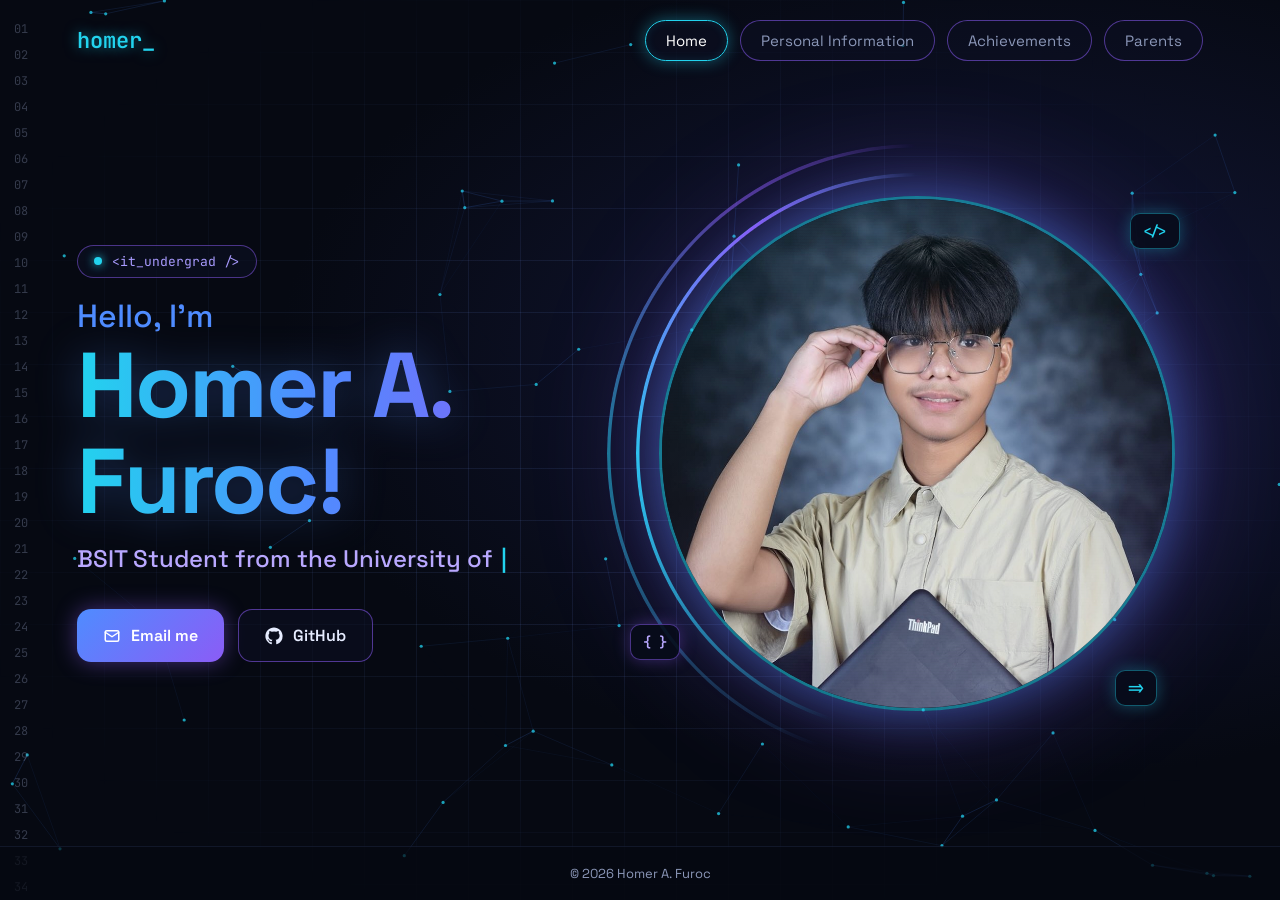
==== index.html @ 2d882e79 "Add files via upload" ====
<!DOCTYPE html>
<html lang="en">
<head>
  <meta charset="UTF-8">
  <meta name="viewport" content="width=device-width, initial-scale=1">
  <title>Homer A. Furoc | Portfolio</title>
  <meta name="description" content="Portfolio of Homer A. Furoc, BSIT student at the University of the Cordilleras.">
  <link rel="preconnect" href="https://fonts.googleapis.com">
  <link rel="preconnect" href="https://fonts.gstatic.com" crossorigin>
  <link href="https://fonts.googleapis.com/css2?family=JetBrains+Mono:wght@400;600&family=Space+Grotesk:wght@400;500;700&display=swap" rel="stylesheet">
  <link rel="stylesheet" href="css/style.css">
</head>
<body>
  <canvas id="net" aria-hidden="true"></canvas>
  <div class="grid-bg" aria-hidden="true"></div>
  <div class="scanline" aria-hidden="true"></div>
  <div class="gutter" id="gutter" aria-hidden="true"></div>

  <header class="topbar">
    <a class="logo" href="index.html" aria-label="Homer Furoc home">homer<span class="cursor">_</span></a>
    <nav aria-label="Main">
      <a class="pill active" href="index.html" aria-current="page">Home</a>
      <a class="pill" href="personal-info.html">Personal Information</a>
      <a class="pill" href="achievements.html">Achievements</a>
      <a class="pill" href="parents.html">Parents</a>
    </nav>
  </header>

  <main class="hero">
    <section class="hero-text">
      <p class="tag"><span class="dot"></span>&lt;it_undergrad /&gt;</p>
      <p class="hello">Hello, I’m</p>
      <h1 class="name" data-text="Homer A. Furoc!">Homer A. Furoc!</h1>
      <p class="role"><span id="typed"></span><span class="caret">|</span></p>
      <noscript><p class="role">BSIT Student from the University of the Cordilleras.</p></noscript>
      <div class="actions">
        <a class="btn primary" href="https://mail.google.com/mail/?view=cm&fs=1&to=homerfuroc1@gmail.com" target="_blank" rel="noopener">
          <svg viewBox="0 0 24 24" width="18" height="18" fill="none" stroke="currentColor" stroke-width="2" stroke-linecap="round" stroke-linejoin="round" aria-hidden="true"><rect x="3" y="5" width="18" height="14" rx="2"/><path d="m3 7 9 6 9-6"/></svg>
          Email me
        </a>
        <a class="btn ghost" href="https://github.com/HomerFuroc" target="_blank" rel="noopener">
          <svg viewBox="0 0 24 24" width="18" height="18" fill="currentColor" aria-hidden="true"><path d="M12 .5C5.65.5.5 5.65.5 12c0 5.08 3.29 9.39 7.86 10.91.58.11.79-.25.79-.56v-2c-3.2.7-3.88-1.54-3.88-1.54-.52-1.33-1.28-1.69-1.28-1.69-1.04-.71.08-.7.08-.7 1.16.08 1.77 1.19 1.77 1.19 1.03 1.76 2.7 1.25 3.36.96.1-.75.4-1.25.73-1.54-2.55-.29-5.24-1.28-5.24-5.69 0-1.26.45-2.28 1.19-3.09-.12-.29-.52-1.46.11-3.05 0 0 .97-.31 3.17 1.18a11 11 0 0 1 5.78 0c2.2-1.49 3.17-1.18 3.17-1.18.63 1.59.23 2.76.11 3.05.74.81 1.19 1.83 1.19 3.09 0 4.42-2.69 5.39-5.25 5.68.41.36.78 1.06.78 2.14v3.17c0 .31.21.68.8.56A11.5 11.5 0 0 0 23.5 12C23.5 5.65 18.35.5 12 .5z"/></svg>
          GitHub
        </a>
      </div>
    </section>

    <section class="hero-photo" aria-label="Photo of Homer A. Furoc">
      <div class="ring"></div>
      <div class="ring ring-2"></div>
      <div class="photo">
        <img src="images/homer.jpg" alt="Homer A. Furoc holding a laptop and adjusting his glasses" width="1000" height="1000">
      </div>
      <span class="chip c1">&lt;/&gt;</span>
      <span class="chip c2">{ }</span>
      <span class="chip c3">=&gt;</span>
    </section>
  </main>

  <footer class="foot">© 2026 Homer A. Furoc</footer>

  <script src="js/main.js"></script>
</body>
</html>
---- css/style.css ----
:root{
  --bg:#060912;
  --bg-2:#0b1020;
  --line:rgba(120,160,255,.10);
  --text:#e6ecff;
  --muted:#8b97b8;
  --cyan:#22d3ee;
  --blue:#4f8cff;
  --violet:#8b5cf6;
  --font:"Space Grotesk",system-ui,sans-serif;
  --mono:"JetBrains Mono",ui-monospace,Consolas,monospace;
}
*{box-sizing:border-box;margin:0;padding:0}
html,body{height:100%}
body{
  background:radial-gradient(1200px 700px at 78% 40%,#14183a 0%,var(--bg) 60%);
  color:var(--text);
  font-family:var(--font);
  overflow-x:hidden;
  min-height:100vh;
  display:flex;flex-direction:column;
}
a{color:inherit;text-decoration:none}
:focus-visible{outline:2px solid var(--cyan);outline-offset:3px}

/* background layers */
#net{position:fixed;inset:0;width:100%;height:100%;z-index:0}
.grid-bg{
  position:fixed;inset:0;z-index:0;pointer-events:none;
  background-image:
    linear-gradient(var(--line) 1px,transparent 1px),
    linear-gradient(90deg,var(--line) 1px,transparent 1px);
  background-size:52px 52px;
  mask-image:radial-gradient(ellipse at center,#000 30%,transparent 80%);
  -webkit-mask-image:radial-gradient(ellipse at center,#000 30%,transparent 80%);
}
.scanline{
  position:fixed;left:0;right:0;top:-12%;height:12%;z-index:1;pointer-events:none;
  background:linear-gradient(to bottom,transparent,rgba(34,211,238,.06),transparent);
  animation:scan 7s linear infinite;
}
@keyframes scan{to{transform:translateY(900%)}}

.gutter{
  position:fixed;left:14px;top:0;bottom:0;z-index:1;pointer-events:none;
  font:12px/26px var(--mono);color:rgba(139,151,184,.35);
  overflow:hidden;padding-top:16px;
}
.gutter span{display:block}

/* top bar */
.topbar{
  position:relative;z-index:5;
  display:flex;align-items:center;justify-content:space-between;gap:24px;flex-wrap:wrap;
  padding:20px clamp(20px,6vw,90px) 20px clamp(48px,6vw,90px);
}
.logo{font:600 22px var(--mono);color:var(--cyan);text-shadow:0 0 14px rgba(34,211,238,.6)}
.cursor{animation:blink 1s steps(2) infinite}
@keyframes blink{50%{opacity:0}}
nav{display:flex;gap:12px;flex-wrap:wrap}
.pill{
  padding:10px 20px;border-radius:999px;
  border:1.5px solid rgba(139,92,246,.55);
  background:rgba(12,16,34,.6);
  color:var(--muted);font-size:15px;
  transition:color .2s,box-shadow .2s,border-color .2s,transform .2s;
}
.pill:hover{
  color:#fff;border-color:var(--cyan);transform:translateY(-2px);
  box-shadow:0 0 18px rgba(34,211,238,.45),inset 0 0 12px rgba(34,211,238,.15);
}
.pill.active{
  color:#fff;border-color:var(--cyan);
  box-shadow:0 0 16px rgba(34,211,238,.4),inset 0 0 10px rgba(34,211,238,.12);
}

/* hero */
.hero{
  position:relative;z-index:3;flex:1;
  display:grid;grid-template-columns:1fr 1.1fr;align-items:center;gap:32px;
  padding:10px clamp(20px,6vw,90px) 30px clamp(48px,6vw,90px);
  max-width:1400px;width:100%;margin:0 auto;
}
.tag{
  display:inline-flex;align-items:center;gap:10px;
  padding:7px 16px;border-radius:999px;
  border:1px solid rgba(139,92,246,.5);background:rgba(12,16,34,.7);
  font:13px var(--mono);color:#a99bff;margin-bottom:18px;
}
.dot{width:8px;height:8px;border-radius:50%;background:var(--cyan);box-shadow:0 0 10px var(--cyan);animation:pulse 1.8s ease-in-out infinite}
@keyframes pulse{50%{transform:scale(1.5);opacity:.6}}
.hello{font-size:clamp(22px,3vw,32px);color:var(--blue);font-weight:500}
.name{
  position:relative;
  font-size:clamp(40px,7.2vw,92px);line-height:1.04;font-weight:700;letter-spacing:-.02em;
  background:linear-gradient(90deg,var(--cyan),var(--blue) 45%,var(--violet));
  -webkit-background-clip:text;background-clip:text;color:transparent;
  filter:drop-shadow(0 0 22px rgba(79,140,255,.35));
  margin:2px 0 14px;
}
/* brief glitch on hover */
.name::before,.name::after{
  content:attr(data-text);position:absolute;inset:0;opacity:0;
  -webkit-background-clip:text;background-clip:text;color:transparent;
}
.name::before{background-image:linear-gradient(90deg,#ff2bd6,#ff2bd6)}
.name::after{background-image:linear-gradient(90deg,var(--cyan),var(--cyan))}
.name:hover::before{opacity:.8;animation:glitch1 .35s steps(2) 2}
.name:hover::after{opacity:.8;animation:glitch2 .35s steps(2) 2}
@keyframes glitch1{0%{transform:translate(-3px,1px);clip-path:inset(10% 0 55% 0)}50%{transform:translate(3px,-1px);clip-path:inset(60% 0 8% 0)}100%{transform:translate(0);clip-path:inset(0)}}
@keyframes glitch2{0%{transform:translate(3px,-1px);clip-path:inset(50% 0 12% 0)}50%{transform:translate(-3px,1px);clip-path:inset(8% 0 62% 0)}100%{transform:translate(0);clip-path:inset(0)}}

.role{font-size:clamp(17px,2.1vw,24px);color:#b9a8ff;font-weight:500;min-height:1.5em;max-width:34em}
.caret{color:var(--cyan);animation:blink .9s steps(2) infinite;margin-left:2px}

.actions{display:flex;gap:14px;flex-wrap:wrap;margin-top:30px}
.btn{
  display:inline-flex;align-items:center;gap:10px;
  padding:15px 26px;border-radius:14px;font-weight:600;font-size:16px;
  transition:transform .2s,box-shadow .2s,background .2s;
}
.btn.primary{background:linear-gradient(135deg,var(--blue),var(--violet));color:#fff;box-shadow:0 0 22px rgba(139,92,246,.45)}
.btn.primary:hover{transform:translateY(-3px);box-shadow:0 0 34px rgba(79,140,255,.8)}
.btn.ghost{border:1.5px solid rgba(139,92,246,.55);background:rgba(12,16,34,.6);color:var(--text)}
.btn.ghost:hover{transform:translateY(-3px);border-color:var(--cyan);box-shadow:0 0 26px rgba(34,211,238,.5)}

/* photo */
.hero-photo{position:relative;display:grid;place-items:center;aspect-ratio:1/1;max-width:760px;width:100%;margin-inline:auto}
.photo{
  position:relative;z-index:2;width:90%;aspect-ratio:1/1;border-radius:50%;overflow:hidden;
  border:3px solid rgba(34,211,238,.55);
  box-shadow:0 0 50px rgba(79,140,255,.45),0 0 120px rgba(139,92,246,.35);
}
.photo img{width:100%;height:100%;object-fit:cover;object-position:50% 40%;display:block}
.photo::after{ /* tint + subtle scan texture */
  content:"";position:absolute;inset:0;
  background:repeating-linear-gradient(0deg,rgba(0,0,0,.12) 0 1px,transparent 1px 3px),
             linear-gradient(160deg,rgba(34,211,238,.10),transparent 45%,rgba(139,92,246,.18));
  mix-blend-mode:screen;pointer-events:none;
}
.ring{
  position:absolute;width:98%;aspect-ratio:1/1;border-radius:50%;z-index:1;
  background:conic-gradient(from 0deg,transparent 0 55%,var(--cyan) 75%,var(--violet) 90%,transparent);
  -webkit-mask:radial-gradient(farthest-side,transparent calc(100% - 4px),#000 calc(100% - 3px));
          mask:radial-gradient(farthest-side,transparent calc(100% - 4px),#000 calc(100% - 3px));
  filter:drop-shadow(0 0 10px var(--cyan));
  animation:spin 6s linear infinite;
}
.ring-2{width:108%;animation-duration:11s;animation-direction:reverse;opacity:.55;filter:drop-shadow(0 0 10px var(--violet))}
@keyframes spin{to{transform:rotate(360deg)}}

.chip{
  position:absolute;z-index:3;padding:8px 12px;border-radius:10px;
  font:600 14px var(--mono);color:var(--cyan);
  background:rgba(8,12,26,.85);border:1px solid rgba(34,211,238,.4);
  box-shadow:0 0 16px rgba(34,211,238,.3);
  animation:float 5s ease-in-out infinite;
}
.c1{top:8%;right:4%}
.c2{bottom:14%;left:0;animation-delay:-1.6s;color:#b9a8ff;border-color:rgba(139,92,246,.5);box-shadow:0 0 16px rgba(139,92,246,.35)}
.c3{bottom:6%;right:8%;animation-delay:-3s}
@keyframes float{50%{transform:translateY(-10px)}}

.foot{position:relative;z-index:3;text-align:center;padding:18px;font-size:13px;color:var(--muted);border-top:1px solid var(--line);background:rgba(6,9,18,.7)}

/* responsive */
@media (max-width:900px){
  .hero{grid-template-columns:1fr;text-align:center;padding-top:0}
  .hero-text{display:flex;flex-direction:column;align-items:center;order:2}
  .hero-photo{order:1;max-width:420px}
  .actions{justify-content:center}
  .topbar{justify-content:center}
  .gutter{display:none}
}
@media (max-width:520px){
  .pill{padding:8px 14px;font-size:13px}
}
@media (prefers-reduced-motion:reduce){
  *,*::before,*::after{animation:none!important;transition:none!important}
}
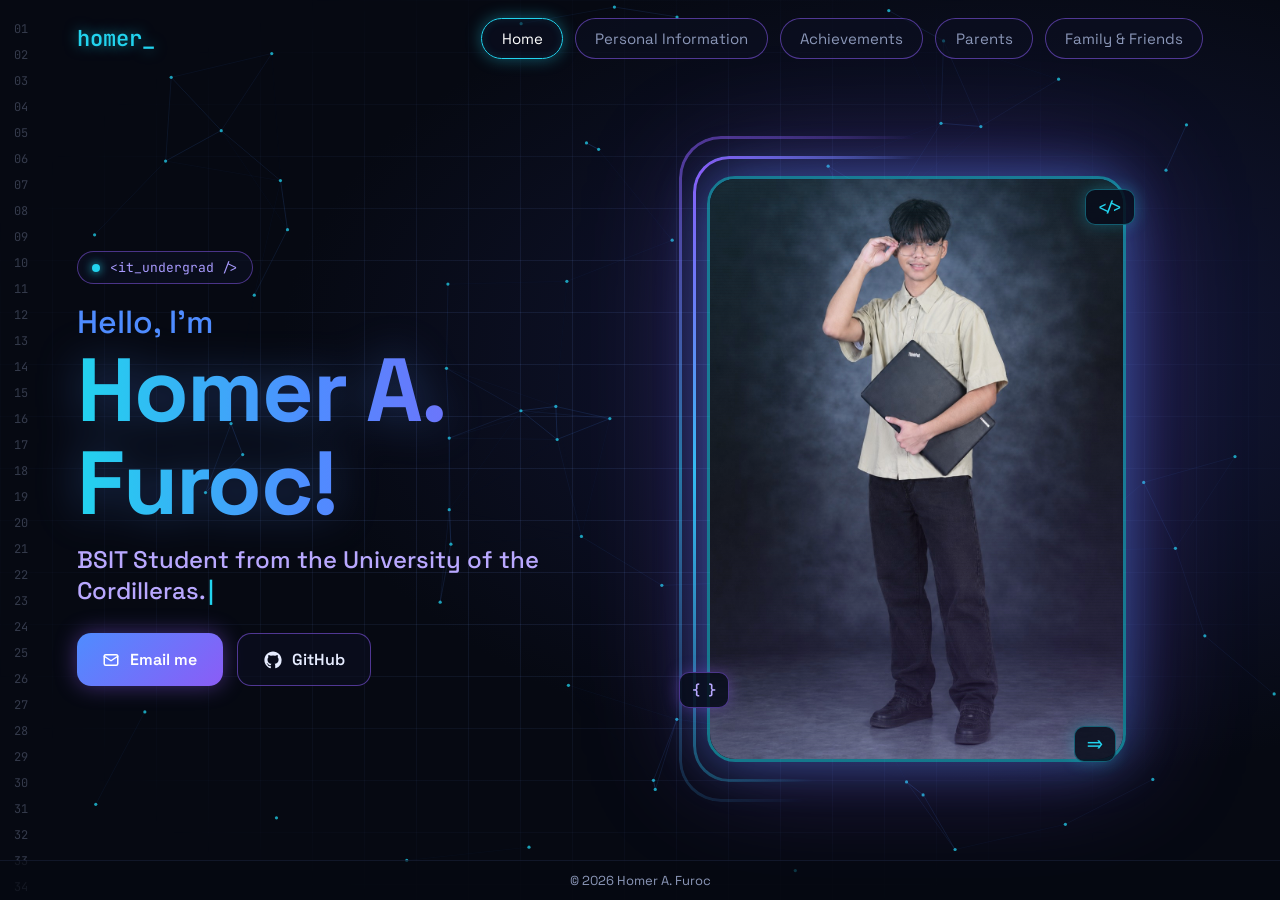
==== commit 8f8ec864: "Add files via upload" ====
--- a/index.html
+++ b/index.html
@@ -23,6 +23,7 @@
       <a class="pill" href="personal-info.html">Personal Information</a>
       <a class="pill" href="achievements.html">Achievements</a>
       <a class="pill" href="parents.html">Parents</a>
+      <a class="pill" href="family-friends.html">Family &amp; Friends</a>
     </nav>
   </header>
 
@@ -49,7 +50,7 @@
       <div class="ring"></div>
       <div class="ring ring-2"></div>
       <div class="photo">
-        <img src="images/homer.jpg" alt="Homer A. Furoc holding a laptop and adjusting his glasses" width="1000" height="1000">
+        <img src="images/homer.jpg" alt="Homer A. Furoc standing full length, holding a laptop and adjusting his glasses" width="1060" height="1484">
       </div>
       <span class="chip c1">&lt;/&gt;</span>
       <span class="chip c2">{ }</span>
--- a/css/style.css
+++ b/css/style.css
@@ -178,3 +178,76 @@
 @media (prefers-reduced-motion:reduce){
   *,*::before,*::after{animation:none!important;transition:none!important}
 }
+
+/* ===== fit-to-screen layer: no page scrolling, everything scales to the device ===== */
+html,body{height:100%;overflow:hidden}
+body{height:100vh;height:100dvh;min-height:0}
+.topbar{flex:none;padding-top:clamp(8px,2vh,20px);padding-bottom:clamp(8px,2vh,20px);gap:12px}
+.logo{font-size:clamp(16px,3vh,22px)}
+nav{gap:clamp(6px,1.4vw,12px)}
+.pill{padding:clamp(6px,1.4vh,10px) clamp(10px,1.5vw,20px);font-size:clamp(11px,min(1.6vw,2.4vh),15px);white-space:nowrap}
+.foot{flex:none;padding:clamp(5px,1.2vh,16px) 12px;font-size:clamp(10px,1.7vh,13px)}
+
+.hero{min-height:0;padding-top:0;padding-bottom:0;grid-template-rows:minmax(0,1fr);gap:clamp(12px,3vw,32px)}
+.hero-text{min-width:0}
+.hero-photo{width:min(48vw,72dvh);max-width:none;justify-self:center}
+.tag{margin-bottom:clamp(8px,2vh,18px);font-size:clamp(11px,1.8vh,13px);padding:clamp(4px,.9vh,7px) 14px}
+.hello{font-size:clamp(16px,min(3vw,4.2vh),32px)}
+.name{font-size:clamp(26px,min(7vw,11vh),92px);margin:2px 0 clamp(6px,1.6vh,14px)}
+.role{font-size:clamp(13px,min(2vw,3vh),24px)}
+.actions{margin-top:clamp(12px,3vh,30px);gap:clamp(8px,1.4vw,14px)}
+.btn{padding:clamp(9px,1.9vh,15px) clamp(14px,2vw,26px);font-size:clamp(13px,min(1.7vw,2.4vh),16px)}
+.chip{font-size:clamp(10px,1.8vh,14px);padding:clamp(4px,1vh,8px) clamp(6px,1vw,12px)}
+
+@media (max-width:900px){
+  .topbar{justify-content:center;padding-inline:12px}
+  .logo{display:none}
+  .pill{font-size:clamp(10px,3vw,13px);padding:clamp(5px,1.1vh,8px) clamp(8px,2.4vw,14px)}
+  .hero{grid-template-columns:1fr;grid-template-rows:auto auto;align-content:center;justify-items:center;
+        text-align:center;gap:clamp(8px,2dvh,20px);padding-inline:16px}
+  .hero-photo{width:min(64vw,34dvh);order:1}
+  .hero-text{order:2;display:flex;flex-direction:column;align-items:center}
+  .name{font-size:clamp(24px,min(9.5vw,6.5dvh),60px)}
+  .hello{font-size:clamp(15px,min(4.2vw,3.2dvh),24px)}
+  .role{font-size:clamp(12px,min(3.6vw,2.6dvh),18px)}
+  .actions{margin-top:clamp(8px,2dvh,20px)}
+  .btn{font-size:clamp(12px,3.4vw,15px);padding:clamp(8px,1.5dvh,12px) clamp(12px,3.5vw,20px)}
+}
+/* phones held sideways: put text and photo side by side again */
+@media (max-height:520px) and (orientation:landscape){
+  .hero{grid-template-columns:1.1fr .9fr;grid-template-rows:minmax(0,1fr);align-content:stretch;align-items:center;
+        justify-items:stretch;text-align:left;padding-inline:clamp(16px,4vw,48px)}
+  .hero-text{order:0;align-items:flex-start}
+  .hero-photo{order:0;width:min(40vw,64dvh);justify-self:center}
+  .name{font-size:clamp(22px,min(5.5vw,11dvh),60px)}
+  .hello,.role{font-size:clamp(12px,3.2dvh,18px)}
+  .tag{display:none}
+  .logo{display:none}
+}
+
+/* ===== Homepage: full-body portrait (tall frame instead of a circle) ===== */
+@property --a{syntax:'<angle>';inherits:false;initial-value:0deg}
+@keyframes ringspin{to{--a:360deg}}
+.hero-photo{
+  --ph:min(74dvh,52vw);
+  aspect-ratio:auto;max-width:none;justify-self:center;
+  height:var(--ph);width:calc(var(--ph) * 5 / 7);
+}
+.photo{width:88%;height:auto;aspect-ratio:1060/1484;border-radius:28px}
+.photo img{object-position:50% 30%}
+.ring{
+  inset:3%;width:auto;aspect-ratio:auto;border-radius:36px;padding:3px;
+  background:conic-gradient(from var(--a),transparent 0 55%,var(--cyan) 75%,var(--violet) 90%,transparent);
+  -webkit-mask:linear-gradient(#000 0 0) content-box,linear-gradient(#000 0 0);
+  -webkit-mask-composite:xor;
+          mask:linear-gradient(#000 0 0) content-box,linear-gradient(#000 0 0);
+          mask-composite:exclude;
+  animation:ringspin 6s linear infinite;
+}
+.ring-2{inset:0;width:auto;border-radius:42px;animation-duration:11s;animation-direction:reverse}
+@media (max-width:900px){
+  .hero-photo{--ph:min(40dvh,84vw);width:calc(var(--ph) * 5 / 7);height:var(--ph)}
+}
+@media (max-height:520px) and (orientation:landscape){
+  .hero-photo{--ph:70dvh;width:calc(var(--ph) * 5 / 7);height:var(--ph)}
+}
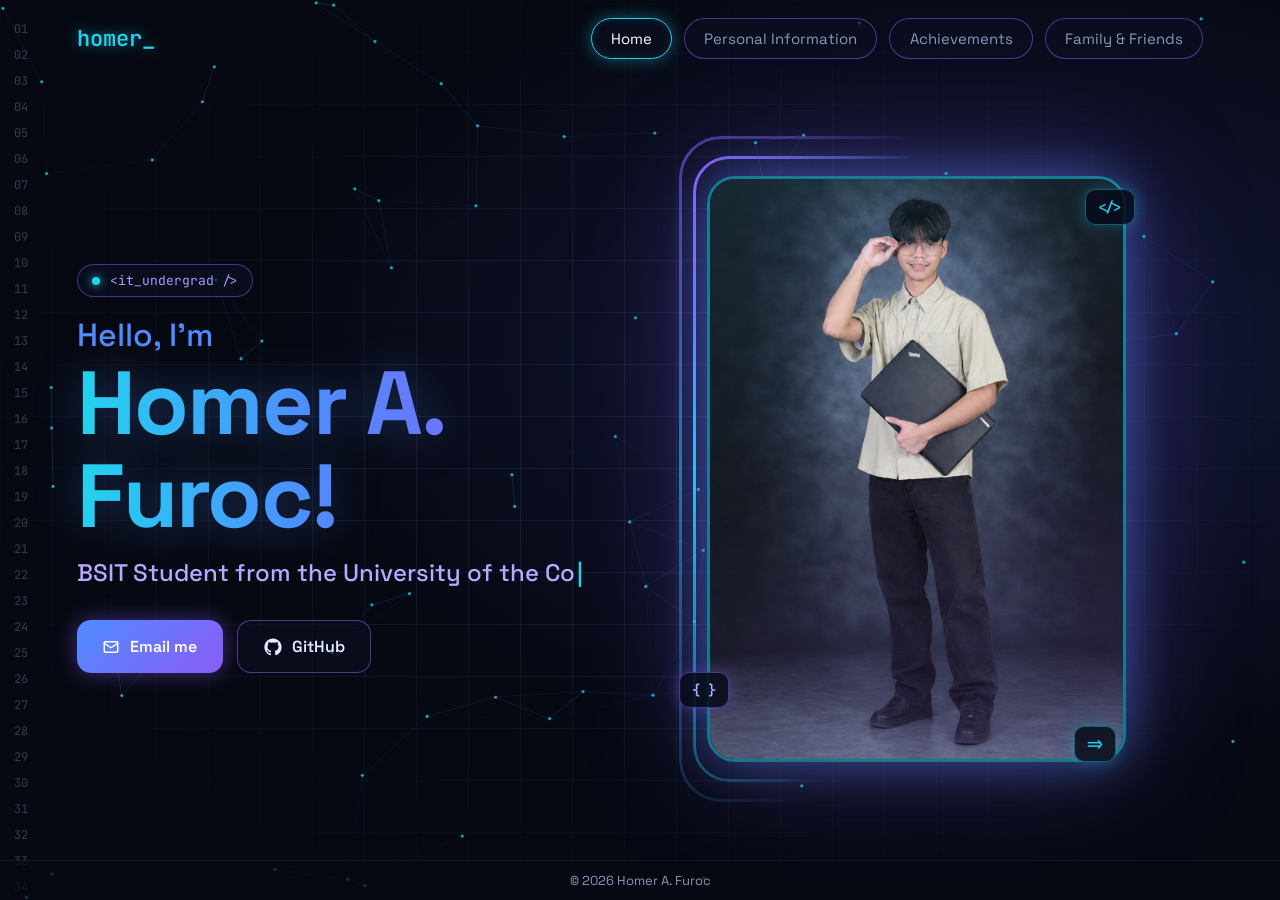
==== commit 73624334: "Add files via upload" ====
--- a/index.html
+++ b/index.html
@@ -22,7 +22,6 @@
       <a class="pill active" href="index.html" aria-current="page">Home</a>
       <a class="pill" href="personal-info.html">Personal Information</a>
       <a class="pill" href="achievements.html">Achievements</a>
-      <a class="pill" href="parents.html">Parents</a>
       <a class="pill" href="family-friends.html">Family &amp; Friends</a>
     </nav>
   </header>
@@ -50,7 +49,7 @@
       <div class="ring"></div>
       <div class="ring ring-2"></div>
       <div class="photo">
-        <img src="images/homer.jpg" alt="Homer A. Furoc standing full length, holding a laptop and adjusting his glasses" width="1060" height="1484">
+        <img src="images/homer-full.jpg" alt="Homer A. Furoc standing full length, holding a laptop and adjusting his glasses" width="1060" height="1484">
       </div>
       <span class="chip c1">&lt;/&gt;</span>
       <span class="chip c2">{ }</span>
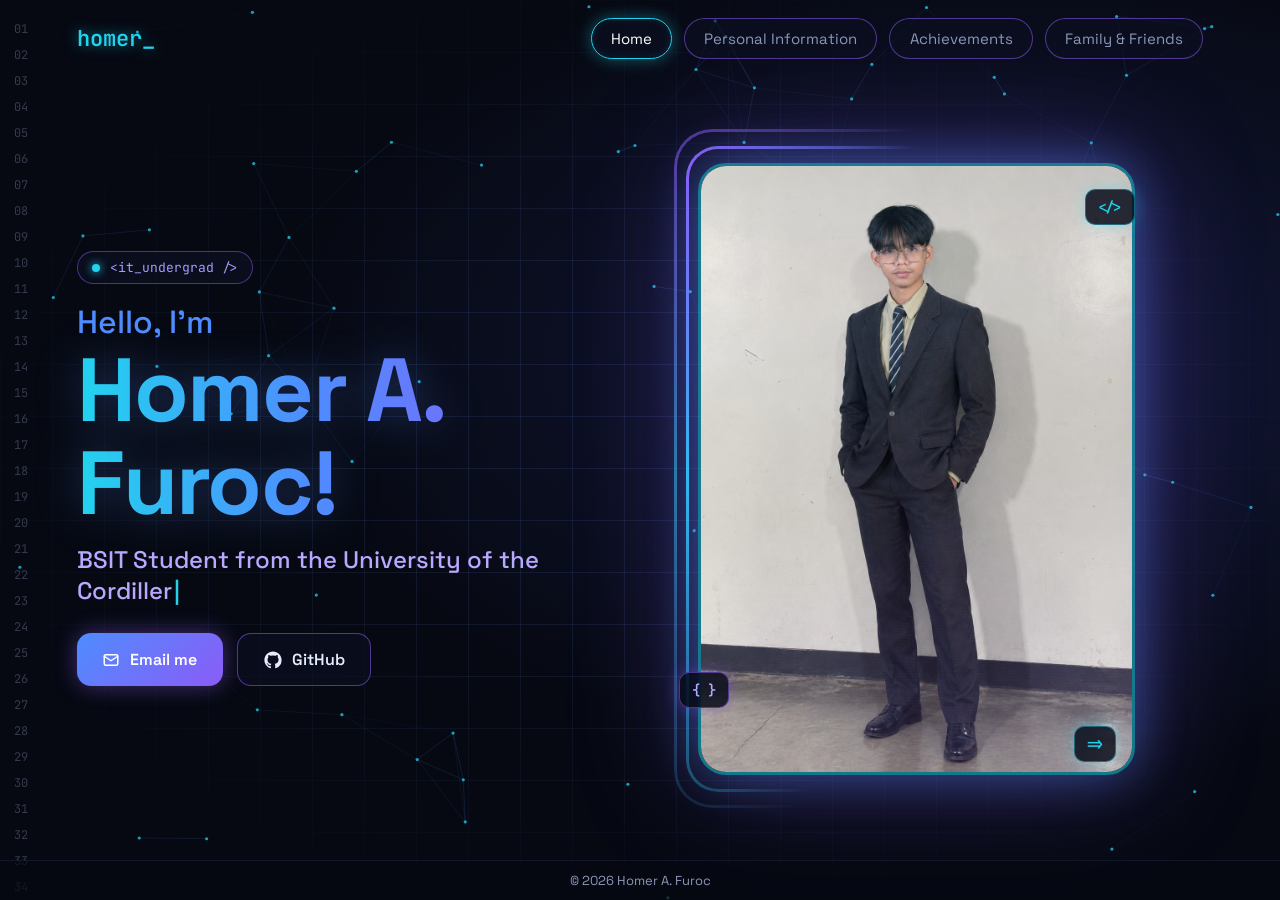
==== commit 6cdd2c02: "Rename index (4).html to index.html" ====
--- a/index.html
+++ b/index.html
@@ -49,7 +49,7 @@
       <div class="ring"></div>
       <div class="ring ring-2"></div>
       <div class="photo">
-        <img src="images/homer-full.jpg" alt="Homer A. Furoc standing full length, holding a laptop and adjusting his glasses" width="1060" height="1484">
+        <img src="images/homer-hero.jpg" alt="Homer A. Furoc standing in a charcoal suit and striped tie with his hands in his pockets" width="1034" height="1448">
       </div>
       <span class="chip c1">&lt;/&gt;</span>
       <span class="chip c2">{ }</span>
--- a/css/style.css
+++ b/css/style.css
@@ -229,14 +229,14 @@
 @property --a{syntax:'<angle>';inherits:false;initial-value:0deg}
 @keyframes ringspin{to{--a:360deg}}
 .hero-photo{
-  --ph:min(74dvh,52vw);
+  --ph:min(78dvh,52vw);
   aspect-ratio:auto;max-width:none;justify-self:center;
   height:var(--ph);width:calc(var(--ph) * 5 / 7);
 }
-.photo{width:88%;height:auto;aspect-ratio:1060/1484;border-radius:28px}
+.photo{width:92%;height:auto;aspect-ratio:1060/1484;border-radius:28px}
 .photo img{object-position:50% 30%}
 .ring{
-  inset:3%;width:auto;aspect-ratio:auto;border-radius:36px;padding:3px;
+  inset:1.5%;width:auto;aspect-ratio:auto;border-radius:32px;padding:3px;
   background:conic-gradient(from var(--a),transparent 0 55%,var(--cyan) 75%,var(--violet) 90%,transparent);
   -webkit-mask:linear-gradient(#000 0 0) content-box,linear-gradient(#000 0 0);
   -webkit-mask-composite:xor;
@@ -244,9 +244,9 @@
           mask-composite:exclude;
   animation:ringspin 6s linear infinite;
 }
-.ring-2{inset:0;width:auto;border-radius:42px;animation-duration:11s;animation-direction:reverse}
+.ring-2{inset:-1%;width:auto;border-radius:38px;animation-duration:11s;animation-direction:reverse}
 @media (max-width:900px){
-  .hero-photo{--ph:min(40dvh,84vw);width:calc(var(--ph) * 5 / 7);height:var(--ph)}
+  .hero-photo{--ph:min(42dvh,84vw);width:calc(var(--ph) * 5 / 7);height:var(--ph)}
 }
 @media (max-height:520px) and (orientation:landscape){
   .hero-photo{--ph:70dvh;width:calc(var(--ph) * 5 / 7);height:var(--ph)}
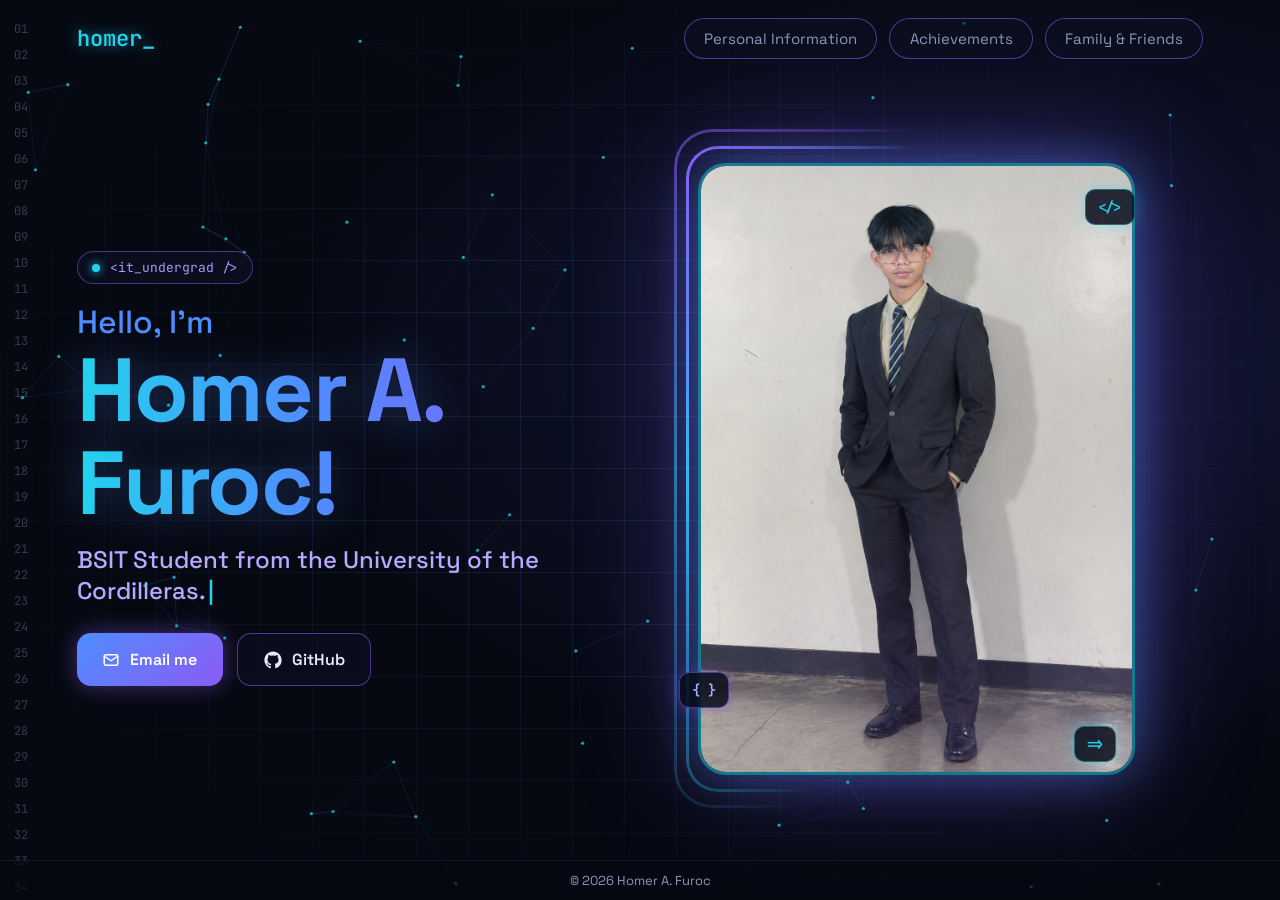
==== commit 35045553: "Rename index_updated.html to index.html" ====
--- a/index.html
+++ b/index.html
@@ -19,7 +19,6 @@
   <header class="topbar">
     <a class="logo" href="index.html" aria-label="Homer Furoc home">homer<span class="cursor">_</span></a>
     <nav aria-label="Main">
-      <a class="pill active" href="index.html" aria-current="page">Home</a>
       <a class="pill" href="personal-info.html">Personal Information</a>
       <a class="pill" href="achievements.html">Achievements</a>
       <a class="pill" href="family-friends.html">Family &amp; Friends</a>
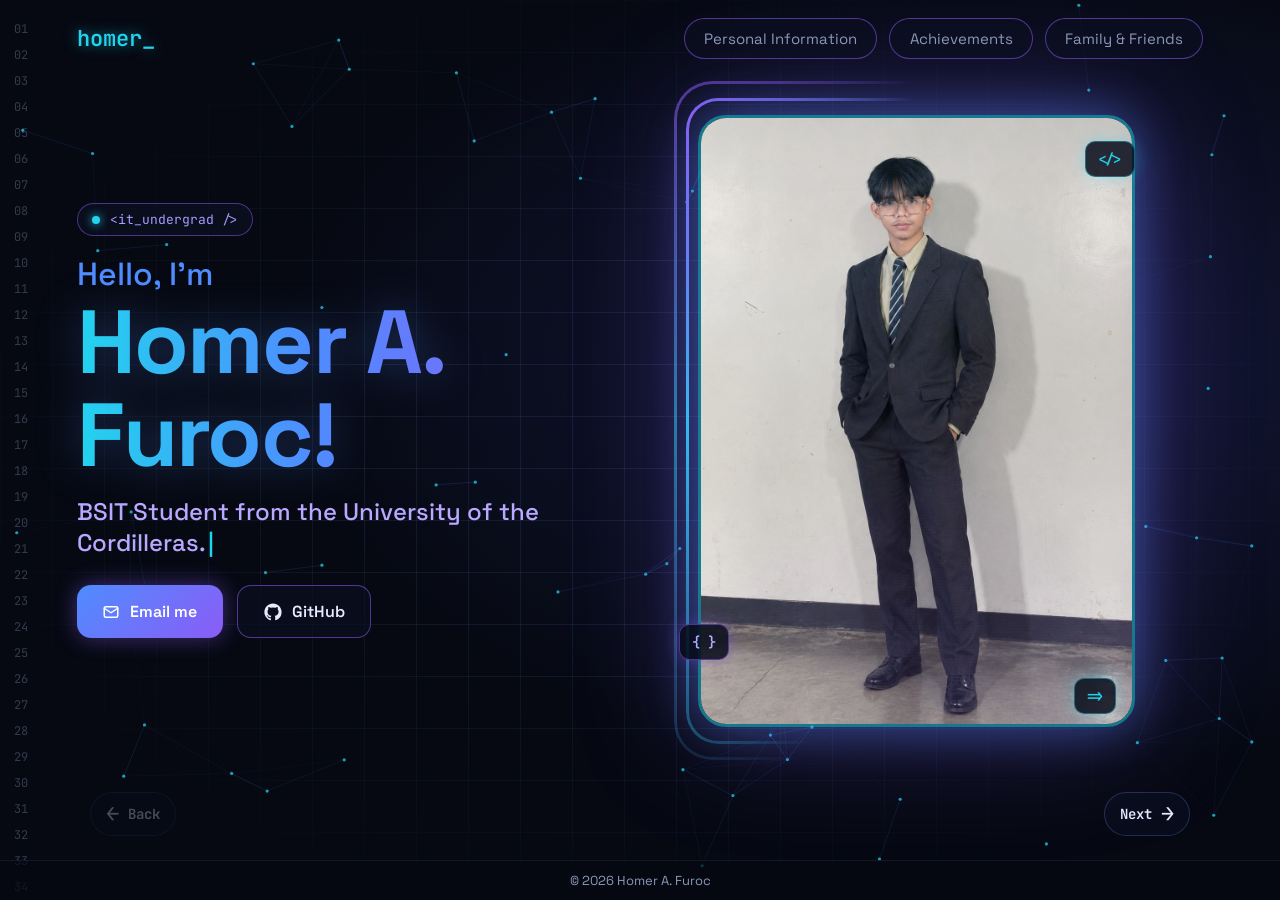
==== commit 5179c390: "Rename index_arrows.html to index.html" ====
--- a/index.html
+++ b/index.html
@@ -56,6 +56,65 @@
     </section>
   </main>
 
+
+  <style id="page-arrow-navigation">
+    .page-arrow-nav {
+      width: min(100% - 40px, 1100px);
+      margin: 28px auto 24px;
+      display: flex;
+      align-items: center;
+      justify-content: space-between;
+      gap: 16px;
+    }
+    .page-arrow-nav a,
+    .page-arrow-nav .arrow-disabled {
+      display: inline-flex;
+      align-items: center;
+      justify-content: center;
+      gap: 9px;
+      min-width: 48px;
+      min-height: 44px;
+      padding: 9px 15px;
+      border: 1px solid var(--border, rgba(83, 112, 190, .34));
+      border-radius: 999px;
+      background: rgba(10, 14, 30, .72);
+      color: var(--text, #e5eaff);
+      text-decoration: none;
+      font: 600 14px 'JetBrains Mono', monospace;
+      transition: border-color .2s ease, box-shadow .2s ease, transform .2s ease;
+    }
+    .page-arrow-nav a:hover {
+      border-color: var(--cyan, #08d9ef);
+      box-shadow: 0 0 16px rgba(8, 217, 239, .16);
+      transform: translateY(-2px);
+    }
+    .page-arrow-nav .arrow-icon {
+      font-size: 22px;
+      line-height: 1;
+    }
+    .page-arrow-nav .arrow-disabled {
+      opacity: .3;
+      cursor: not-allowed;
+    }
+    @media (max-width: 480px) {
+      .page-arrow-nav {
+        width: calc(100% - 28px);
+        margin: 20px auto;
+      }
+      .page-arrow-nav a,
+      .page-arrow-nav .arrow-disabled {
+        min-height: 42px;
+        padding: 8px 12px;
+        font-size: 12px;
+      }
+    }
+  </style>
+
+  <nav class="page-arrow-nav" aria-label="Page navigation">
+    <span class="arrow-disabled" aria-disabled="true"><span class="arrow-icon" aria-hidden="true">←</span><span>Back</span></span>
+    <a href="personal-info.html" aria-label="Go to next page" rel="next"><span>Next</span><span class="arrow-icon" aria-hidden="true">→</span></a>
+  </nav>
+
   <footer class="foot">© 2026 Homer A. Furoc</footer>
 
   <script src="js/main.js"></script>
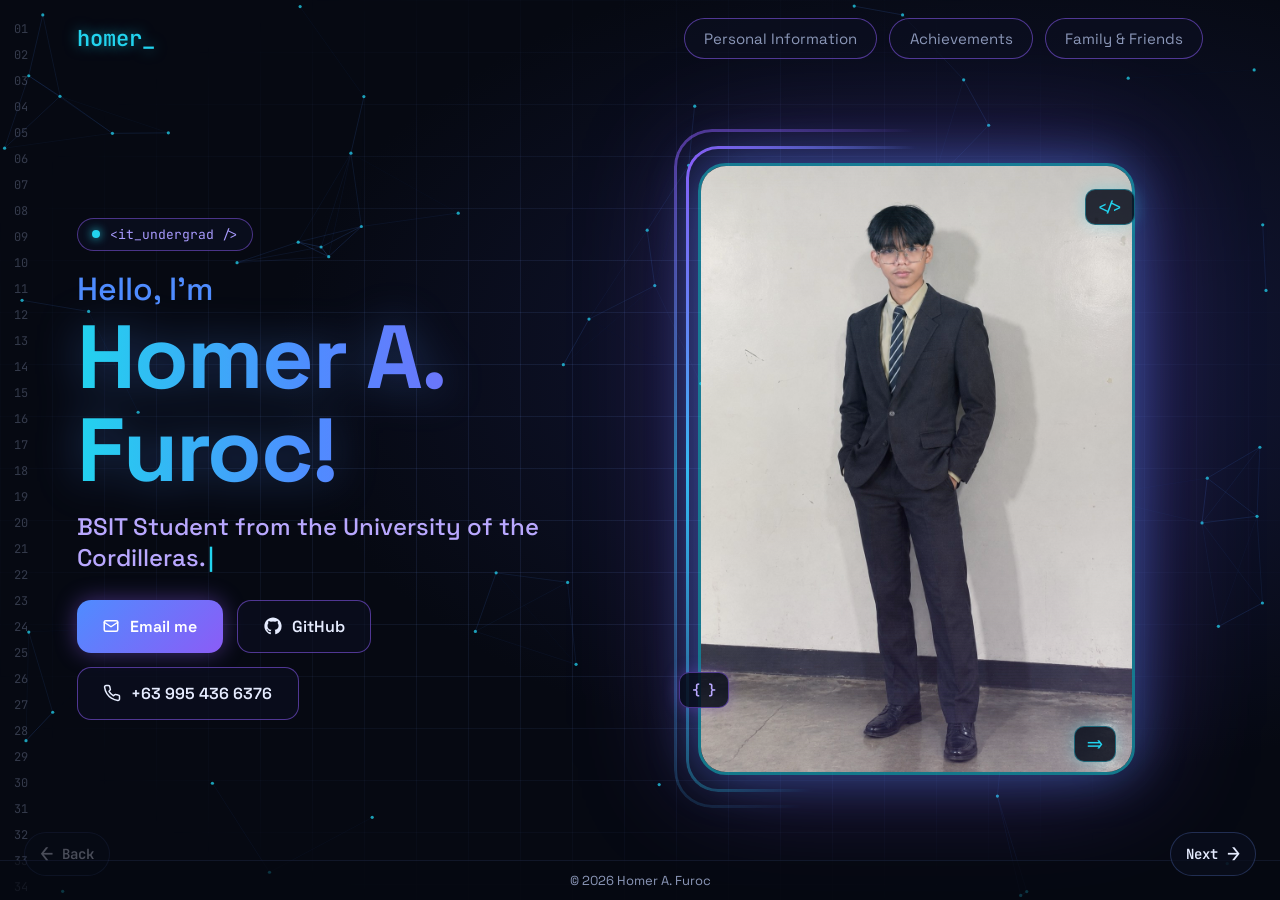
==== commit d194d53e: "Rename index_arrows (1).html to index.html" ====
--- a/index.html
+++ b/index.html
@@ -41,6 +41,10 @@
           <svg viewBox="0 0 24 24" width="18" height="18" fill="currentColor" aria-hidden="true"><path d="M12 .5C5.65.5.5 5.65.5 12c0 5.08 3.29 9.39 7.86 10.91.58.11.79-.25.79-.56v-2c-3.2.7-3.88-1.54-3.88-1.54-.52-1.33-1.28-1.69-1.28-1.69-1.04-.71.08-.7.08-.7 1.16.08 1.77 1.19 1.77 1.19 1.03 1.76 2.7 1.25 3.36.96.1-.75.4-1.25.73-1.54-2.55-.29-5.24-1.28-5.24-5.69 0-1.26.45-2.28 1.19-3.09-.12-.29-.52-1.46.11-3.05 0 0 .97-.31 3.17 1.18a11 11 0 0 1 5.78 0c2.2-1.49 3.17-1.18 3.17-1.18.63 1.59.23 2.76.11 3.05.74.81 1.19 1.83 1.19 3.09 0 4.42-2.69 5.39-5.25 5.68.41.36.78 1.06.78 2.14v3.17c0 .31.21.68.8.56A11.5 11.5 0 0 0 23.5 12C23.5 5.65 18.35.5 12 .5z"/></svg>
           GitHub
         </a>
+        <a class="btn ghost" href="tel:+639954366376" aria-label="Call +63 995 436 6376">
+          <svg viewBox="0 0 24 24" width="18" height="18" fill="none" stroke="currentColor" stroke-width="2" stroke-linecap="round" stroke-linejoin="round" aria-hidden="true"><path d="M22 16.92v3a2 2 0 0 1-2.18 2 19.79 19.79 0 0 1-8.63-3.07 19.5 19.5 0 0 1-6-6A19.79 19.79 0 0 1 2.12 4.2 2 2 0 0 1 4.11 2h3a2 2 0 0 1 2 1.72c.12.9.33 1.78.62 2.63a2 2 0 0 1-.45 2.11L8 9.74a16 16 0 0 0 6 6l1.27-1.27a2 2 0 0 1 2.11-.45c.85.29 1.73.5 2.63.62A2 2 0 0 1 22 16.92z"/></svg>
+          +63 995 436 6376
+        </a>
       </div>
     </section>
 
@@ -59,12 +63,21 @@
 
   <style id="page-arrow-navigation">
     .page-arrow-nav {
-      width: min(100% - 40px, 1100px);
-      margin: 28px auto 24px;
+      position: fixed;
+      left: 24px;
+      right: 24px;
+      bottom: 24px;
+      width: auto;
+      margin: 0;
       display: flex;
       align-items: center;
       justify-content: space-between;
       gap: 16px;
+      z-index: 1000;
+      pointer-events: none;
+    }
+    .page-arrow-nav > * {
+      pointer-events: auto;
     }
     .page-arrow-nav a,
     .page-arrow-nav .arrow-disabled {
@@ -98,8 +111,9 @@
     }
     @media (max-width: 480px) {
       .page-arrow-nav {
-        width: calc(100% - 28px);
-        margin: 20px auto;
+        left: 12px;
+        right: 12px;
+        bottom: 12px;
       }
       .page-arrow-nav a,
       .page-arrow-nav .arrow-disabled {
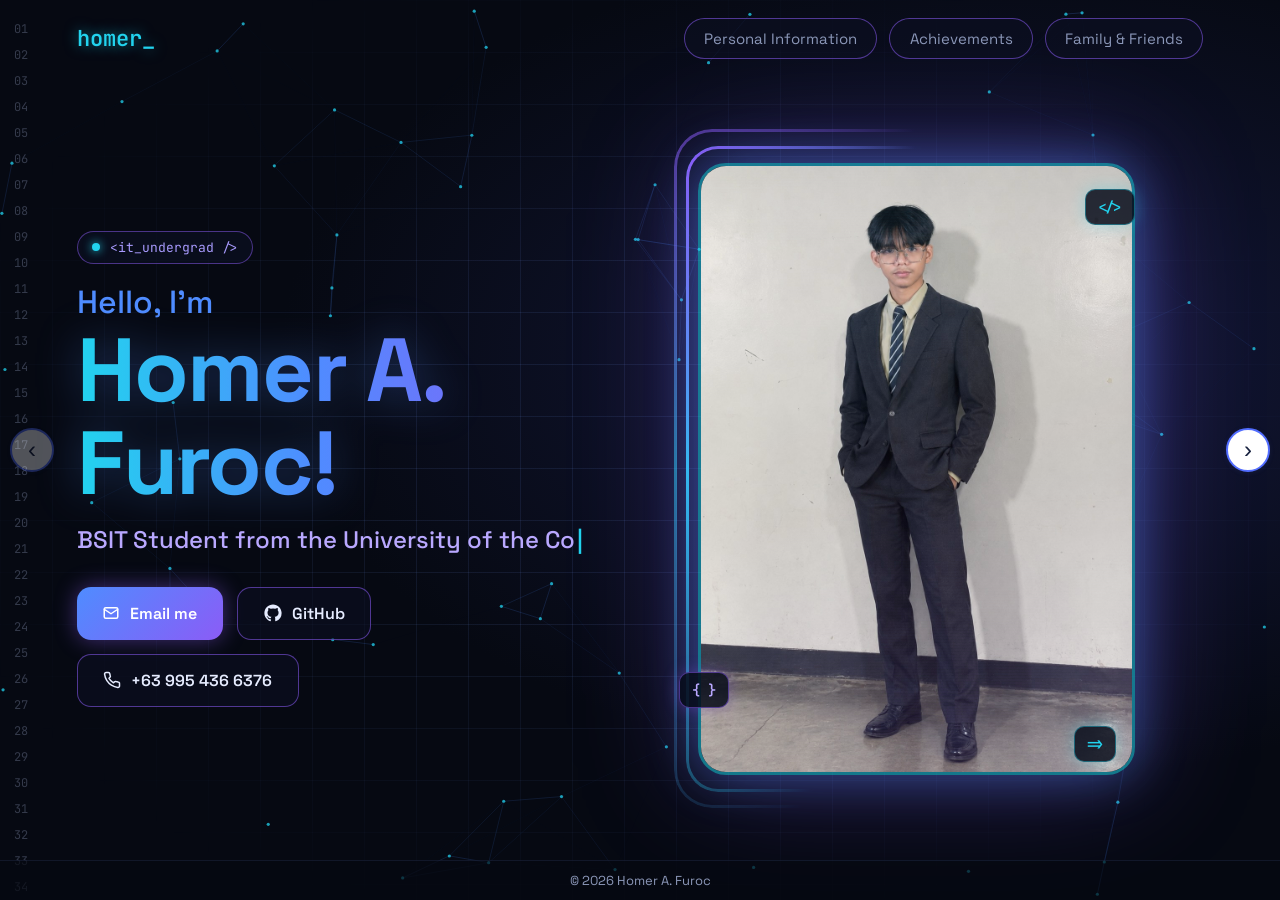
==== commit 320ee7a5: "Rename index_arrows (2).html to index.html" ====
--- a/index.html
+++ b/index.html
@@ -64,46 +64,54 @@
   <style id="page-arrow-navigation">
     .page-arrow-nav {
       position: fixed;
-      left: 24px;
-      right: 24px;
-      bottom: 24px;
+      top: 50%;
+      left: 10px;
+      right: 10px;
       width: auto;
       margin: 0;
       display: flex;
       align-items: center;
       justify-content: space-between;
-      gap: 16px;
+      gap: 12px;
       z-index: 1000;
       pointer-events: none;
+      transform: translateY(-50%);
     }
     .page-arrow-nav > * {
       pointer-events: auto;
     }
     .page-arrow-nav a,
     .page-arrow-nav .arrow-disabled {
+      box-sizing: border-box;
       display: inline-flex;
       align-items: center;
       justify-content: center;
-      gap: 9px;
-      min-width: 48px;
+      width: 44px;
+      height: 44px;
+      min-width: 44px;
       min-height: 44px;
-      padding: 9px 15px;
-      border: 1px solid var(--border, rgba(83, 112, 190, .34));
-      border-radius: 999px;
-      background: rgba(10, 14, 30, .72);
-      color: var(--text, #e5eaff);
+      padding: 0;
+      border: 2px solid #526dff;
+      border-radius: 50%;
+      background: #ffffff;
+      color: #17213f;
       text-decoration: none;
-      font: 600 14px 'JetBrains Mono', monospace;
-      transition: border-color .2s ease, box-shadow .2s ease, transform .2s ease;
+      font: 500 22px/1 Arial, sans-serif;
+      box-shadow: 0 1px 5px rgba(55, 75, 160, .16);
+      transition: background .2s ease, box-shadow .2s ease, transform .2s ease;
     }
     .page-arrow-nav a:hover {
-      border-color: var(--cyan, #08d9ef);
-      box-shadow: 0 0 16px rgba(8, 217, 239, .16);
-      transform: translateY(-2px);
+      background: #f3f5ff;
+      box-shadow: 0 2px 9px rgba(55, 75, 160, .24);
+      transform: scale(1.05);
     }
     .page-arrow-nav .arrow-icon {
-      font-size: 22px;
+      font-size: 24px;
       line-height: 1;
+    }
+    .page-arrow-nav > a > span:not(.arrow-icon),
+    .page-arrow-nav > .arrow-disabled > span:not(.arrow-icon) {
+      display: none;
     }
     .page-arrow-nav .arrow-disabled {
       opacity: .3;
@@ -111,22 +119,22 @@
     }
     @media (max-width: 480px) {
       .page-arrow-nav {
-        left: 12px;
-        right: 12px;
-        bottom: 12px;
+        left: 8px;
+        right: 8px;
       }
       .page-arrow-nav a,
       .page-arrow-nav .arrow-disabled {
-        min-height: 42px;
-        padding: 8px 12px;
-        font-size: 12px;
+        width: 40px;
+        height: 40px;
+        min-width: 40px;
+        min-height: 40px;
       }
     }
   </style>
 
   <nav class="page-arrow-nav" aria-label="Page navigation">
-    <span class="arrow-disabled" aria-disabled="true"><span class="arrow-icon" aria-hidden="true">←</span><span>Back</span></span>
-    <a href="personal-info.html" aria-label="Go to next page" rel="next"><span>Next</span><span class="arrow-icon" aria-hidden="true">→</span></a>
+    <span class="arrow-disabled" aria-disabled="true"><span class="arrow-icon" aria-hidden="true">‹</span><span>Back</span></span>
+    <a href="personal-info.html" aria-label="Go to next page" rel="next"><span>Next</span><span class="arrow-icon" aria-hidden="true">›</span></a>
   </nav>
 
   <footer class="foot">© 2026 Homer A. Furoc</footer>
